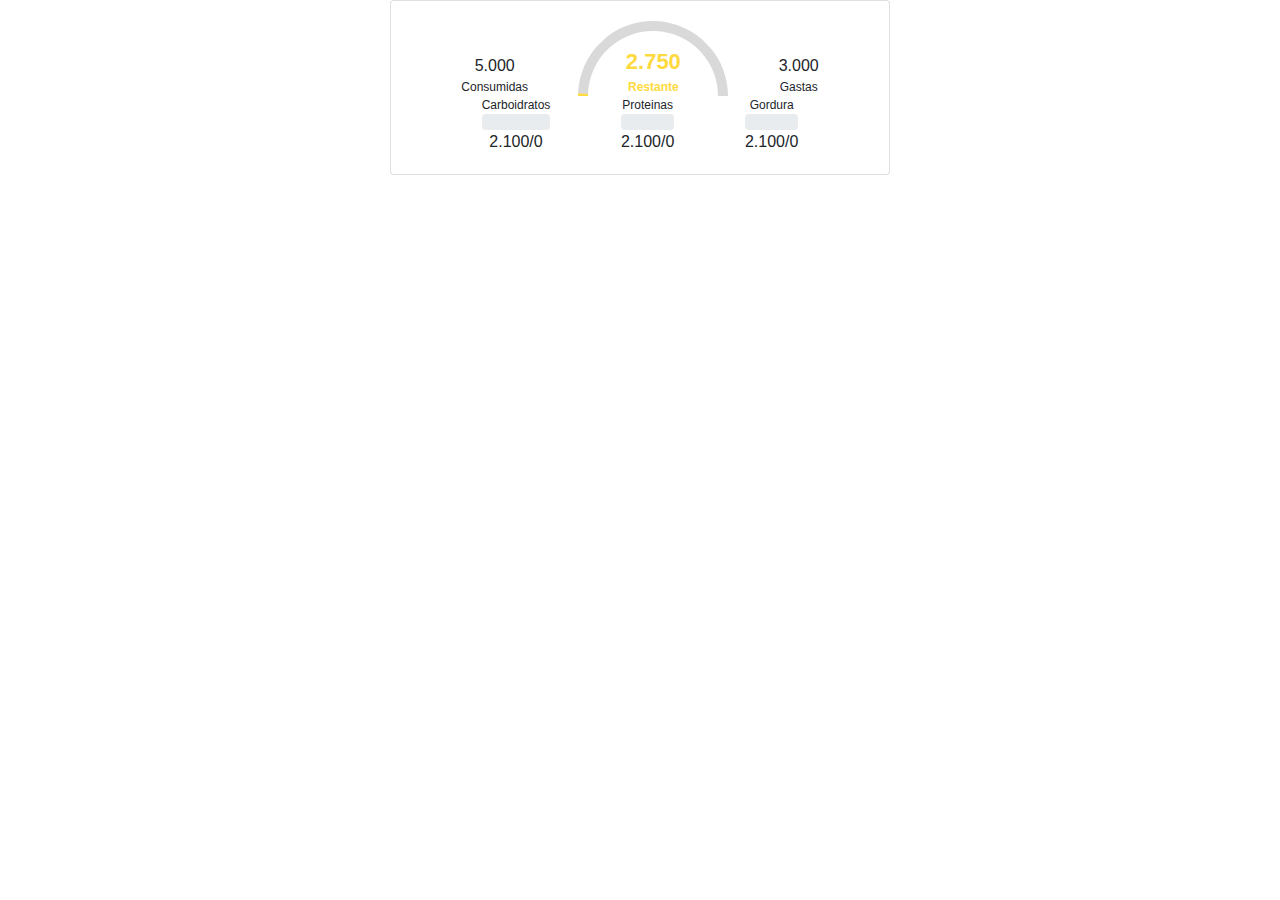
==== src/index.html @ 90bd10a2 "start project" ====
<!DOCTYPE html>
<html>
  <head>
    <script src="./../vendor/jquery/jquery.min.js"></script>
    <link
      rel="stylesheet"
      href="./../vendor/bootstrap-4.5.3-dist/css/bootstrap.min.css"
    />

    <link rel="stylesheet" href="./styles/global.css" />

    <title>Projeto</title>
  </head>

  <body>
    <div class="card text-center">
      <div class="calories">
        <div class="consumed">
          5.000
          <div class="card-help">Consumidas</div>
        </div>

        <span class="graph">
          <div class="semi-circle margin">
            <div>
              2.750
              <div class="card-help">Restante</div>
            </div>
          </div>
        </span>

        <div class="used">
          3.000
          <div class="card-help">Gastas</div>
        </div>
      </div>

      <div class="other-infos">
        <div class="cabs info">
          <div class="card-help">Carboidratos</div>
          <div class="progress">
            <div
              class="progress-bar"
              role="progressbar"
              aria-valuenow="0"
              aria-valuemin="0"
              aria-valuemax="100"
            ></div>
          </div>
          <div class="card-value">2.100/0</div>
        </div>

        <div class="proteins info">
          <div class="card-help">Proteinas</div>
          <div class="progress">
            <div
              class="progress-bar"
              role="progressbar"
              aria-valuenow="0"
              aria-valuemin="0"
              aria-valuemax="100"
            ></div>
          </div>
          <div class="card-value">2.100/0</div>
        </div>

        <div class="fat info">
          <div class="card-help">Gordura</div>
          <div class="progress">
            <div
              class="progress-bar"
              role="progressbar"
              aria-valuenow="0"
              aria-valuemin="0"
              aria-valuemax="100"
            ></div>
          </div>
          <div class="card-value">2.100/0</div>
        </div>
      </div>
    </div>
  </body>
</html>
---- src/styles/global.css ----
html,
body {
  height: 100%;
}

.page {
  height: 100%;
  padding: 40px 20px;
  max-width: 1100px;
  margin: auto;
  width: 100%;
}

.calories {
  display: flex;
  flex-direction: row;
  justify-content: space-evenly;
  align-items: flex-end;
}

.card.text-center {
  max-width: 500px;
  margin: auto;
  padding: 20px;
}

.card .card-help {
  font-size: 12px;
}

.other-infos {
  display: flex;
  flex-direction: row;
  justify-content: space-evenly;
  align-items: flex-end;
}

/* Grafico */

.semi-circle {
  --percentage: 1;
  --fill: #feda3e;
  width: 150px;
  height: 75px;
  position: relative;
  color: #fff;
  font-size: 22px;
  font-weight: 600;
  overflow: hidden;
  color: var(--fill);
  display: -webkit-box;
  display: flex;
  -webkit-box-align: end;
  align-items: flex-end;
  -webkit-box-pack: center;
  justify-content: center;
  box-sizing: border-box;
}

.semi-circle:after {
  content: "";
  width: 150px;
  height: 150px;
  border: 10px solid;
  border-color: rgba(0, 0, 0, 0.15) rgba(0, 0, 0, 0.15) var(--fill) var(--fill);
  position: absolute;
  border-radius: 50%;
  left: 0;
  top: 0;
  box-sizing: border-box;
  -webkit-transform: rotate(calc(1deg * (-45 + var(--percentage) * 1.8)));
  transform: rotate(calc(1deg * (-45 + var(--percentage) * 1.8)));
  -webkit-animation: fillAnimation 1s ease-in;
  animation: fillAnimation 1s ease-in;
}

@-webkit-keyframes fillAnimation {
  0% {
    -webkit-transform: rotate(-45deg);
    transform: rotate(-45deg);
  }
  50% {
    -webkit-transform: rotate(135deg);
    transform: rotate(135deg);
  }
}

@keyframes fillAnimation {
  0% {
    -webkit-transform: rotate(-45deg);
    transform: rotate(-45deg);
  }
  50% {
    -webkit-transform: rotate(135deg);
    transform: rotate(135deg);
  }
}
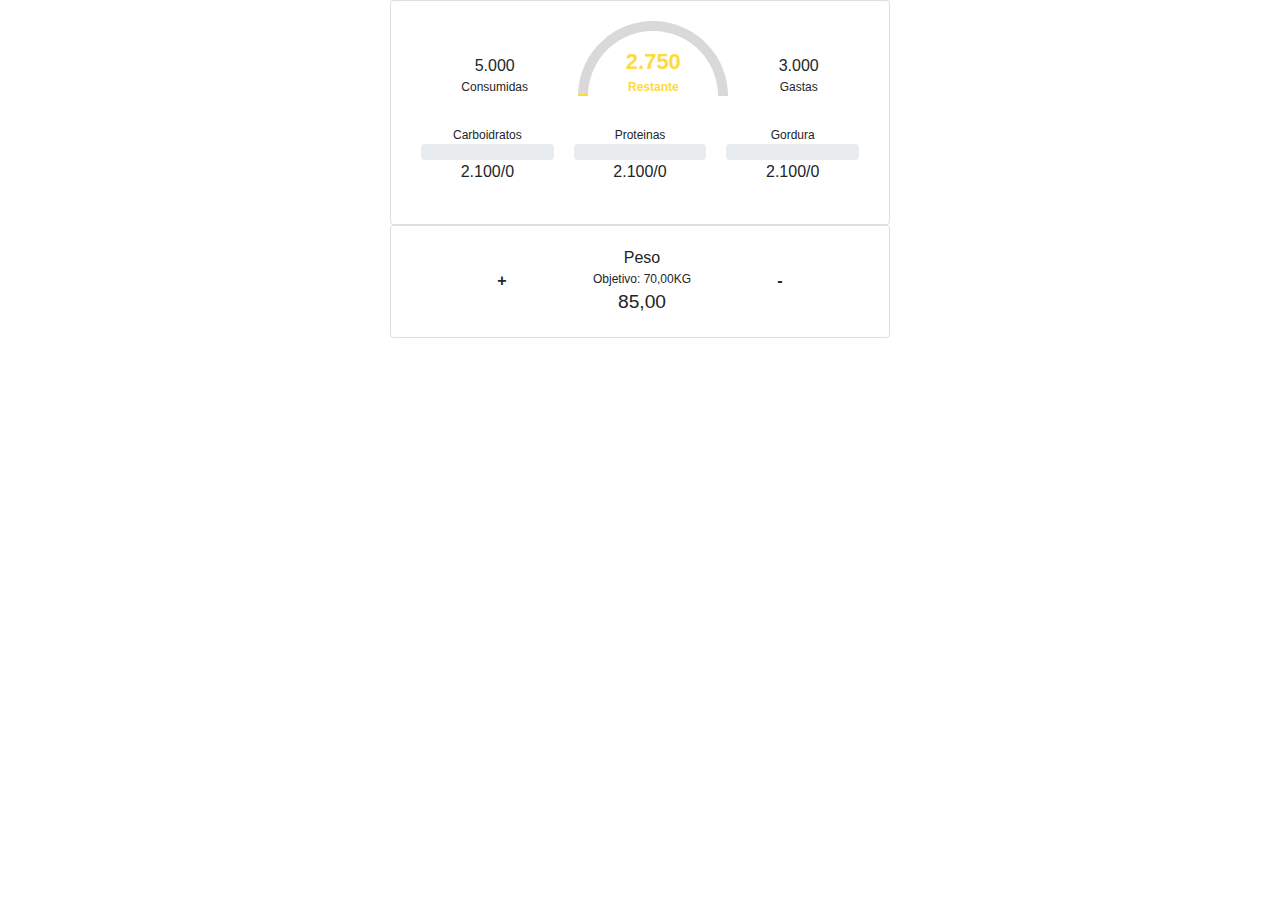
==== commit d6b32e6a: "create cards" ====
--- a/src/index.html
+++ b/src/index.html
@@ -79,5 +79,19 @@
         </div>
       </div>
     </div>
+
+    <div class="card weight">
+      <div class="plus">
+        <strong> + </strong>
+      </div>
+      <div class="weight-info">
+        <div class="weight-text">Peso</div>
+        <div class="card-help">Objetivo: 70,00KG</div>
+        <big>85,00</big>
+      </div>
+      <div class="minus">
+        <strong> - </strong>
+      </div>
+    </div>
   </body>
 </html>
--- a/src/styles/global.css
+++ b/src/styles/global.css
@@ -18,7 +18,7 @@
   align-items: flex-end;
 }
 
-.card.text-center {
+.card {
   max-width: 500px;
   margin: auto;
   padding: 20px;
@@ -33,6 +33,23 @@
   flex-direction: row;
   justify-content: space-evenly;
   align-items: flex-end;
+  padding: 20px 0px 10px;
+}
+
+.other-infos .info {
+  width: 100%;
+  padding: 10px;
+}
+
+.card.weight {
+  display: flex;
+  flex-direction: row;
+  justify-content: space-evenly;
+  align-items: center;
+}
+
+.weight .weight-info {
+  text-align: center;
 }
 
 /* Grafico */
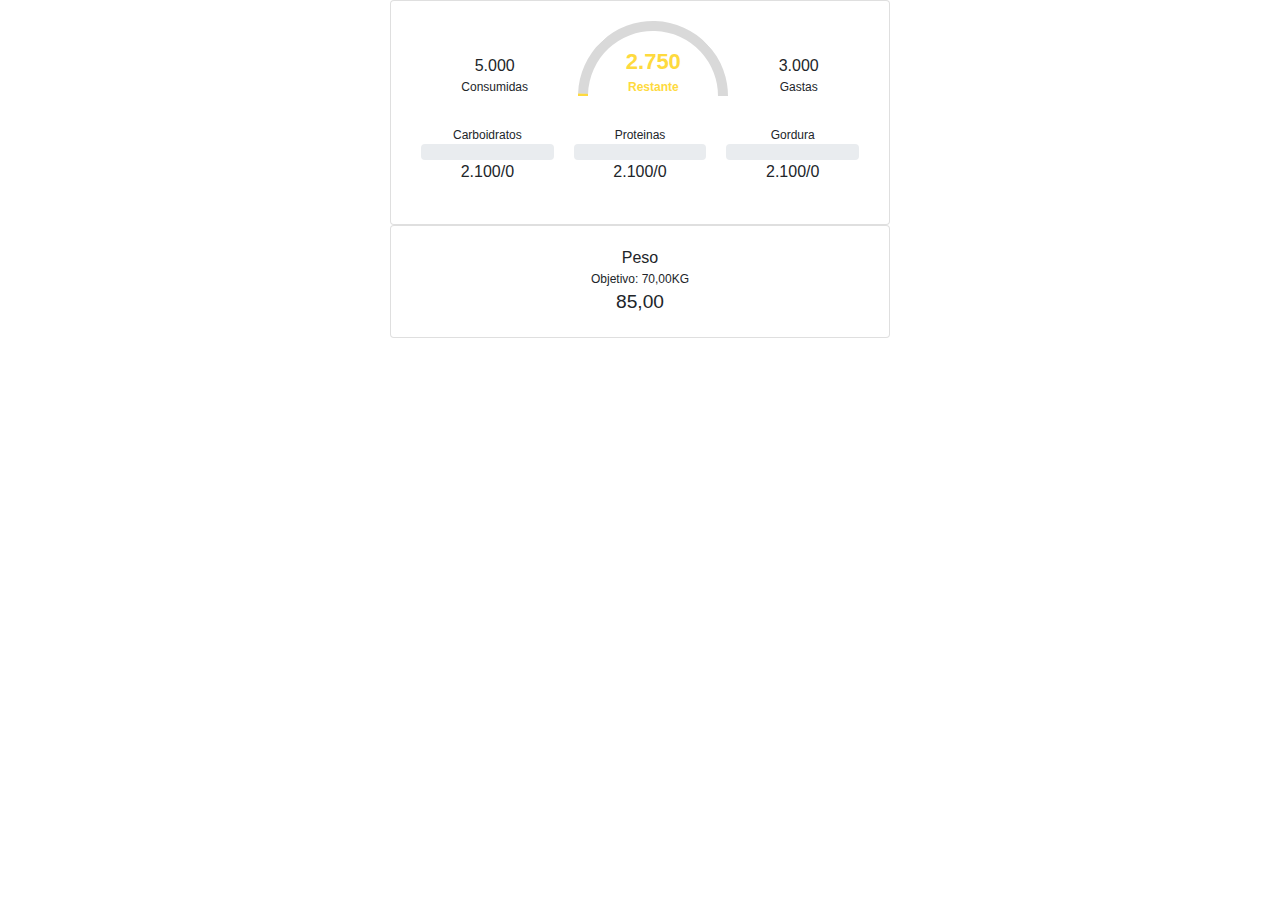
==== commit 629207cb: "add fontawesome" ====
--- a/src/index.html
+++ b/src/index.html
@@ -7,6 +7,12 @@
       href="./../vendor/bootstrap-4.5.3-dist/css/bootstrap.min.css"
     />
 
+    <link
+      rel="stylesheet"
+      href="https://cdnjs.cloudflare.com/ajax/libs/font-awesome/5.15.1/css/all.min.css"
+      integrity="sha512-+4zCK9k+qNFUR5X+cKL9EIR+ZOhtIloNl9GIKS57V1MyNsYpYcUrUeQc9vNfzsWfV28IaLL3i96P9sdNyeRssA=="
+      crossorigin="anonymous"
+    />
     <link rel="stylesheet" href="./styles/global.css" />
 
     <title>Projeto</title>
@@ -81,16 +87,18 @@
     </div>
 
     <div class="card weight">
-      <div class="plus">
-        <strong> + </strong>
+      <div class="minus">
+        <strong> <i class="far fa-minus-square"></i> </strong>
       </div>
+
       <div class="weight-info">
         <div class="weight-text">Peso</div>
         <div class="card-help">Objetivo: 70,00KG</div>
         <big>85,00</big>
       </div>
-      <div class="minus">
-        <strong> - </strong>
+
+      <div class="plus">
+        <strong> <i class="far fa-plus-square"></i> </strong>
       </div>
     </div>
   </body>
--- a/src/styles/global.css
+++ b/src/styles/global.css
@@ -50,6 +50,33 @@
 
 .weight .weight-info {
   text-align: center;
+}
+
+.weight-page .container-text.text-center {
+  padding: 40px;
+  max-width: 400px;
+  margin: auto;
+  width: 100%;
+}
+
+.weight-page .container-icon {
+  font-size: 40px;
+  padding-bottom: 20px;
+}
+
+.weight-page.page {
+  position: relative;
+}
+
+.weight-page .button-add {
+  position: absolute;
+  bottom: 30px;
+  left: 50%;
+  transform: translateX(-50%);
+}
+
+.weight-page .btn-add {
+  border-radius: 20px !important;
 }
 
 /* Grafico */
